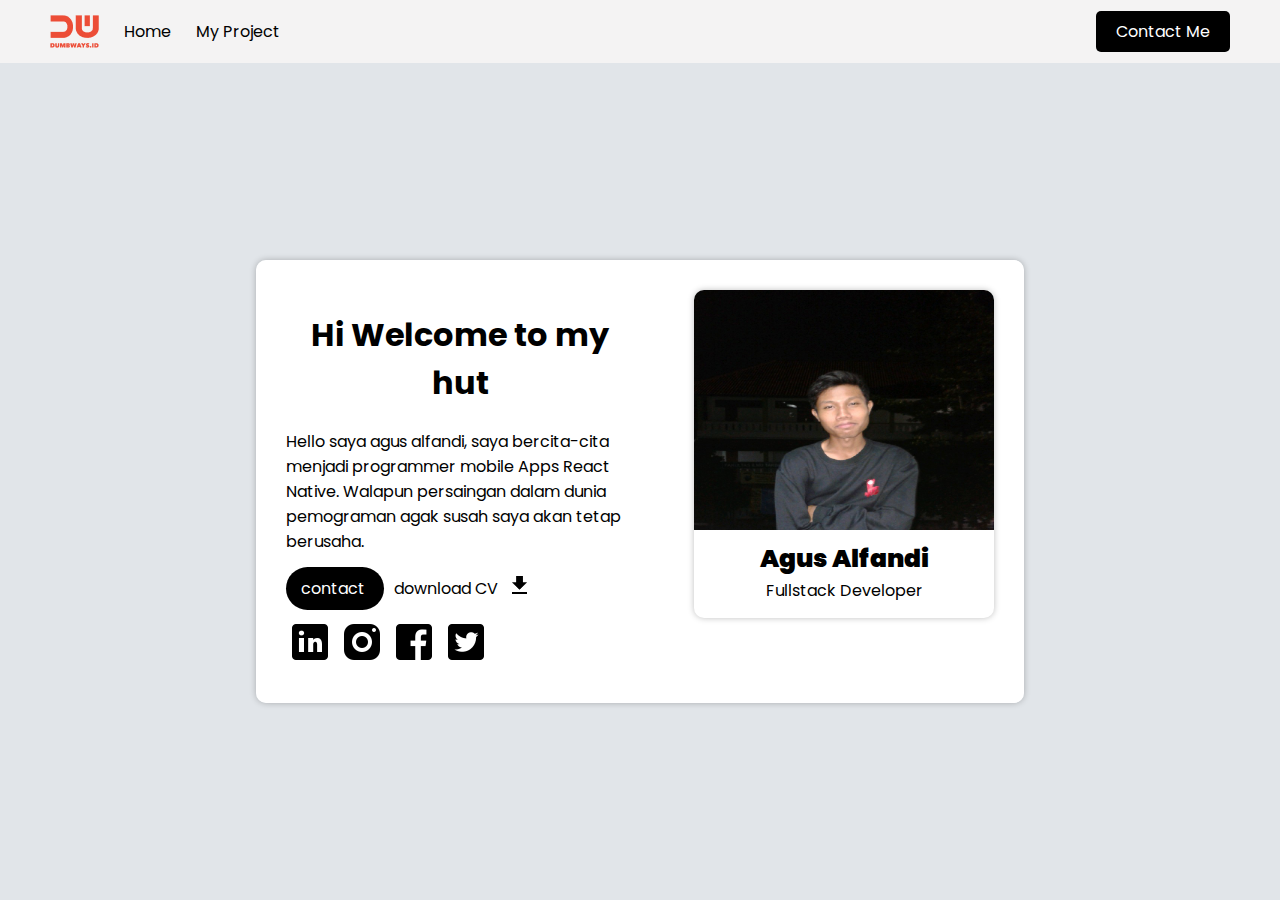
==== index2.html @ 6cd19648 "day6" ====
<html>

<head>
    <title>creating From, Navbar & Layout</title>
    <link rel="stylesheet" type="text/css" href="./Assets/style/style.css" />
</head>

<body>
    <nav>
        <div class="left-side">
            <img src="./Assets/img/logo.png" />
            <div>
                <a href="./index2.html"> Home </a>
                <a href="./index.html"> My Project </a>
            </div>
        </div>
        <div class="right-side">
            <a href="./Page/ContactMe.html"> Contact Me </a>
        </div>
    </nav>
    <div class="first-page">
        <div class="page1">
            <div class="left-side">
                <h1>Hi Welcome to my hut</h1>
                <p>Hello saya agus alfandi, saya bercita-cita menjadi programmer
                    mobile Apps React Native. Walapun persaingan dalam dunia pemograman
                    agak susah saya akan tetap berusaha.</p>
                <div class="cv">
                    <a class="kontak" href="https://api.whatsapp.com/send?phone=6289696086192" target="_blank">
                        contact
                    </a>
                    <label>download CV</label>
                    <a target="_blank"
                        href="https://drive.google.com/file/d/1dY8FssRQ0tC04hlYDdock-RTyet_rmoO/view?usp=sharing"
                        download>
                        <img src="./Assets/img/Vector.png" style="padding-left: 10px; width: 15px; height: 15x" />
                    </a>
                </div>
                <div class="pic">
                    <a target="_blank" href="https://www.linkedin.com/in/agus-alfandi-976739230/">
                        <img src="./Assets/img/linkedin.png">
                    </a>
                    <a target="_blank" href="https://www.instagram.com/agozalfandi/">
                        <img src="./Assets/img/instagram.png">
                    </a>
                    <a target="_blank" href="https://www.facebook.com/home.php">
                        <img src="./Assets/img/facebook.png">
                    </a>
                    <a target="_blank" href="https://twitter.com/agusAl__">
                        <img src="./Assets/img/twitter.png">
                    </a>
                </div>
            </div>
            <div class="right-side">
                <div class="profile">
                    <img src="./Assets/img/gue.jpg"
                        style=" padding-bottom: 10px; width: 300px; height: 240px; border-radius: 10px 10px 0px 0px">
                    <br>
                    <label id="agus">Agus Alfandi</label>
                    <br>
                    <label id="FullStack">Fullstack Developer</label>
                </div>
            </div>
        </div>
    </div>
</body>

</html>
<!-- <div>
        
    </div>
    <br>
    <div>
        <div class="contact">
            <Text style="color: white;">Contact</Text>
        </div>
        <br>
        <Text>download CV</Text>
            <a href="https://drive.google.com/file/d/1dY8FssRQ0tC04hlYDdock-RTyet_rmoO/view?usp=sharing" download>
                <img src="Assets/Vector.png" style="padding-left: 10px; width: 15px; height: 15x;">
            </a>
        <br>
        <br>
        <div style="padding-left: 40px;">
            <a href="https://www.linkedin.com/in/agus-alfandi-976739230/">
                <img src="Assets/linkedin.png">
            </a>
            <a href="https://www.instagram.com/agozalfandi/">
                <img src="Assets/instagram.png">
            </a>
            <a href="https://www.facebook.com/home.php">
                <img src="Assets/facebook.png">
            </a>
            <a href="https://twitter.com/agusAl__">
                <img src="Assets/twitter.png">
            </a>
        </div>
        <br>
        <div class="profile">
            <img src="Assets/gue.jpg" style=" padding-bottom: 10px; width: 300px; height: 300px; border-radius: 10px 10px 0px 0px"  >
            <br>
            <Text style="font-weight: bold; font-size: 20px;">Agus Alfandi</Text>
            <br>
            <Text>Fullstack Developer</Text>
        </div>
    </div> -->
---- Assets/style/style.css ----
@import url('https://fonts.googleapis.com/css2?family=Poppins:ital,wght@0,100;0,200;0,300;0,400;0,500;0,600;0,700;0,800;0,900;1,100;1,200;1,300;1,400;1,500;1,600;1,700;1,800;1,900&display=swap');

* {
    font-family: 'Poppins', sans-serif;
}

/* === Home === */
.first-page {
    display: flex;
    justify-content: center;
    align-items: center;
    height: 93vh;
    background-color: #e1e5e9;
}
.page1 {
    /* padding: 10px; */
    width: 60%; 
    display: flex;
    box-shadow: 0px 0px 6px #00000040;
    border-radius: 10px;
}
h1 {
    text-align: center;
}
.page1 .left-side {
    flex: 60%;
    padding: 30px;
    background-color: white;
    border-bottom-left-radius: 10px;
    border-top-left-radius: 10px;
}
.page1 .cv {
    padding-top: 6px;
    padding-bottom: 17px;
}
.cv .kontak {
    padding: 10px 15px;
    background-color: black;
    color: white;
    text-decoration: none;
    border-radius: 50px;
}
.cv label {
    padding-left: 10px;
}
.page1 .right-side {
    flex: 40%;
    background-color: white;
    padding: 30px;
    border-bottom-right-radius: 10px;
    border-top-right-radius: 10px;
    text-align: center;
}
.right-side .profile {
    box-shadow: 0px 0px 6px #00000040;
    width: 300px;
    border-radius: 10px;
    padding-bottom: 15px;
}
#agus {
    font-weight: 900;
    font-size: 25px;
}
/* === Nav Bar === */
nav {
    display: flex;
}
nav div {
    flex: 1;
    display: flex;
    height: 7vh;
    align-items: center;

}
nav .left-side {
    background-color: #f4f3f3;
    padding-left: 50px;
}
nav .right-side {
    background-color: #f4f3f3;
    justify-content: end;
    padding-right: 50px;
}
nav .left-side a {
    text-decoration: none;
    color: black;
    padding-left: 25;
}
nav .left-side a:hover {
    text-decoration: none;
    color: rgb(116, 113, 113);
    padding-left: 25;
}
nav .right-side a {
    text-decoration: none;
    color: white;
    background-color: black;
    padding: 8px 20px;
    border-radius: 5px;
}

/* === Contact ===*/
.page{
    justify-content: center;
    align-items: center;
    height: 93vh;
    display: flex;
    background-color: #dce0e4;
}
body{
    margin: 0px;
}

/*====== From ====== */ 

.contact-me{
    width: 400px;
}
.contact-me div {
margin-bottom: 20px;
}
.contact-me div label {
    padding-bottom: 10px;
    padding-top: 10px;
    font-weight: bold;
}
.contact-me div input, select, textarea {
    width: 100%;
    padding: 5px;
    box-shadow: 0px 0px 6px #00000040;
    border-style: none;
    border-radius: 5px;
}
.contact-me button {
    margin-left: 330px;
    margin-top: 20px;
    border-style: none;
    border-radius: 50px;
    background-color: black;
    padding: 5px 15px;
}
.contact-me div textarea {
    height: 100px;
    width: 400px;
}
#submit {
    color: #dce0e4;   
}

/* == Project == */
.container {
    display: flex;
    height: 93vh;
    background-color: #e3e7eb;
    justify-content: center;

}
.container .from-container {
    display: flex;
}
form {
    display: block;
    width: 500px;
    height: 600px;
}
.container .form-container h4 {
    text-align: center;
    font-weight: 900px;
    font-size: 25px;
    padding-top: 20px;
}
h4 {
    margin: 0px ;
    padding: 0px ;
}
.container .form-container .project-input input {
    width: 97%;
    height: 38px;
    border-radius: 5px;
    margin-top: 2px;
    box-shadow: 3px 3px 5px rgb(212, 212, 212);
    border: 1px solid rgb(204, 204, 204);
}
.container .form-container .date-input {
    display: flex;
    margin-top: 15px;
}
.container .form-container .date-input div {
    flex: 50%;
}
.container .form-container .date-input input {
    width: 95%;
    height: 40px;
    border: none;
    border-radius: 5px;
    margin-top: 2px;
    box-shadow: 3px 3px 5px rgb(212, 212, 212);
    border: 1px solid rgb(204, 204, 204);
}
.container .form-container .desc-input {
    margin-top: 15px;
}
.container .form-container .desc-input textarea {
    resize: none;
    width: 97%;
    border-radius: 5px;
    margin-top: 2px;
    box-shadow: 3px 3px 5px rgb(212, 212, 212);
    border: 1px solid rgb(204, 204, 204);
}
.container .form-container .tech-input {
    display: flex;
    flex-direction: column;
    margin-top: 15px;
}
.container .form-container .tech-input .left-checkbox {
    /* width: 40px; */
    margin-top: 10px;
    color: #4d4d4d;;
}
.container .form-container .tech-input .right-checkbox {
    /* width: 40px; */
    margin-top: -49px;
    margin-left: 250px;
    color: #4d4d4d;;
}
.img {
    margin-top: 10px;
}
.img .input-choose {
    display: flex;
    align-items: center;
    justify-content: space-between;
    border: 1px solid rgb(204, 204, 204);
    width: 96%;
    height: 40px;
    margin-top: 5px;
    margin-bottom: 10px;
    background-color: white;
    border-radius: 5px;
    box-shadow: 3px 3px 5px rgb(212, 212, 212);
    padding-left: 5px;
}
.submit button {
    padding: 7px 40px;
    background-color: rgb(0, 0, 20);
    border-radius: 20px;
    font-weight: 800;
    margin-left: 70%;
    margin-top: 8px;
    margin-right: 16px;
    border: none;
    color: white;
}

/* == project list == */
.container-1 .title {
    margin-top: 50px;
    font-size: 25px;
    font-weight: 900;

}
h4 {
    text-align: center;
}
.project-list {
    width: 1030px;
    margin: 20px auto;
    display: flex;
    flex-wrap: wrap;
}
.project-list-item {
    margin: 20px;
    width: 300px;
    height: 520px;
    box-shadow: 0px 5px 20px rgb(216 216 216);
    border: 0.2px solid rgb(216, 216, 216);
    border-radius: 5px;
}
a {
    color: black;
    text-decoration: none;
}
.project-list-item .card-img {
    width:  280px;
    margin: 10px auto;
    height: 200px;
}
.project-list-item .card-img img {
    width: 280px;
    border-radius: 8px;
}
.project-list-item .card-title h3 {
    padding-left: 10px;
    margin-top: 90px;
    font-size: 14px;
}
.project-list-item .card-drs p {
    color: #585858a6;
    padding-left: 10px;
    margin-top: -10px;
}
.project-list-item .card-desc {
    margin-top: 10px;
    font-size: 12px;
    padding-left: 10px;
    text-align: justify;
    padding-right: 10px;
}
.project-list-item .card-icon img {
    width: 30px;
    padding-left: 10px;
    margin-top: 10px;
}
.project-list-item .card-btn {
    display: flex;
    justify-content: space-between;
    margin: 5px;
    margin-top: 10px;
}
.project-list-item .card-btn button {
    width: 140px;
    height: 25px;
    border-radius: 5px;
    border: none;
    color: white;
    background-color: rgb(0, 0, 20);
    font-weight: 500;
    font-size: 15px;
    margin: 2px;
}

/* == project detail == */
.page {
    display: flex;
    flex-direction: column;
    padding: 70px;
    height: auto;
}
.page .project-detail {
    display: flex;
    margin-top: 40px;
}
.img-detail {
    justify-content: flex-start;
}
.detail-info {
    width: 500px;
    margin-left: 110px;
}
.durasi-info div {
    display: flex;
    align-items: center;
    margin-top: 10px;
}
.date-info img {
    width: 25px;
    padding-right: 5px;
}
.date-info label {
    padding: 10px;
}
.clock {
    display: flex;
    align-items: center;
    margin-top: 10px;
}
.clock img {
    width: 25px;
    margin-right: 15px;
}
.tech-info {
    display: flex;
    margin-top: 20px;
    /* flex-direction: column; */
    /* width: -700px; */
    /* margin-right: 300px; */
}
.tech-info .left-info div{
    display: flex;
    /* align-items: center; */
    padding: 5px;
}
.left-info img {
    width: 25px;
    margin-right: 10px;
}
.right-info img {
    width: 25px;
    margin-right: 10px;
}
.tech-info .right-info div{
    display: flex;
    /* align-items: center; */
    padding: 5px;
}
.desc {
    margin-top: 60px;
}
.desc p {
    text-align: justify;
}
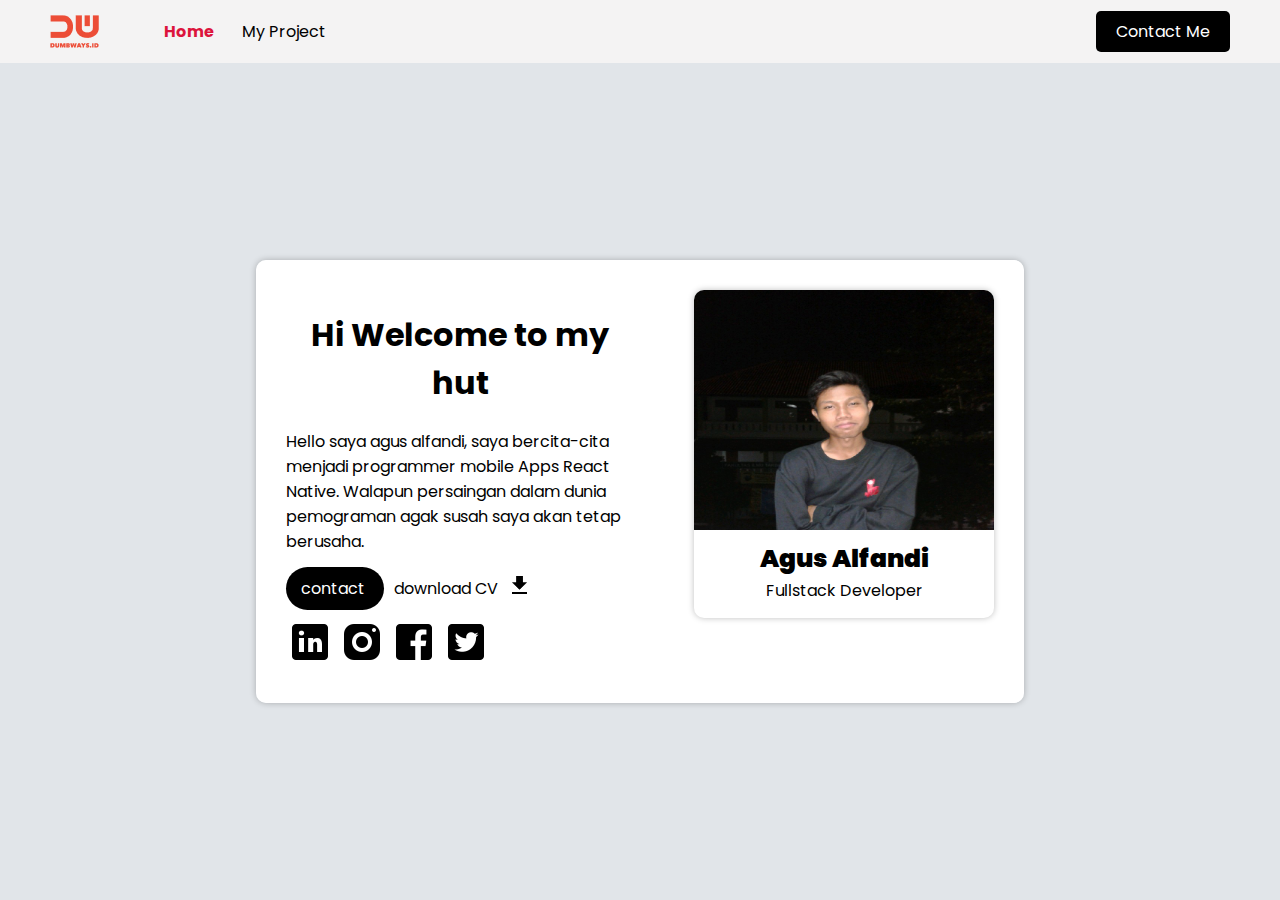
==== commit ed53f6a2: "day6" ====
--- a/index2.html
+++ b/index2.html
@@ -6,12 +6,18 @@
 </head>
 
 <body>
-    <nav>
+        <nav>
         <div class="left-side">
             <img src="./Assets/img/logo.png" />
             <div>
-                <a href="./index2.html"> Home </a>
-                <a href="./index.html"> My Project </a>
+                <ul>
+                    <li>
+                        <a class="active" href="./index2.html"> Home </a>
+                    </li>
+                    <li>
+                        <a  href="./index.html"> My Project </a>
+                    </li>
+                </ul>
             </div>
         </div>
         <div class="right-side">
--- a/Assets/style/style.css
+++ b/Assets/style/style.css
@@ -65,12 +65,26 @@
 nav {
     display: flex;
 }
+nav ul {
+    list-style-type: none;
+}
+nav ul li {
+    display: inline;
+}
+nav ul li a {
+    text-decoration: none;
+    color: black;
+    padding-left: 25
+}
+nav ul li a.active {
+    color: crimson;
+    font-weight: 700;
+}
 nav div {
     flex: 1;
     display: flex;
     height: 7vh;
     align-items: center;
-
 }
 nav .left-side {
     background-color: #f4f3f3;
@@ -80,11 +94,6 @@
     background-color: #f4f3f3;
     justify-content: end;
     padding-right: 50px;
-}
-nav .left-side a {
-    text-decoration: none;
-    color: black;
-    padding-left: 25;
 }
 nav .left-side a:hover {
     text-decoration: none;
@@ -270,12 +279,13 @@
     flex-wrap: wrap;
 }
 .project-list-item {
+    display: flex;
     margin: 20px;
     width: 300px;
-    height: 520px;
     box-shadow: 0px 5px 20px rgb(216 216 216);
     border: 0.2px solid rgb(216, 216, 216);
     border-radius: 5px;
+    flex-direction: column;
 }
 a {
     color: black;
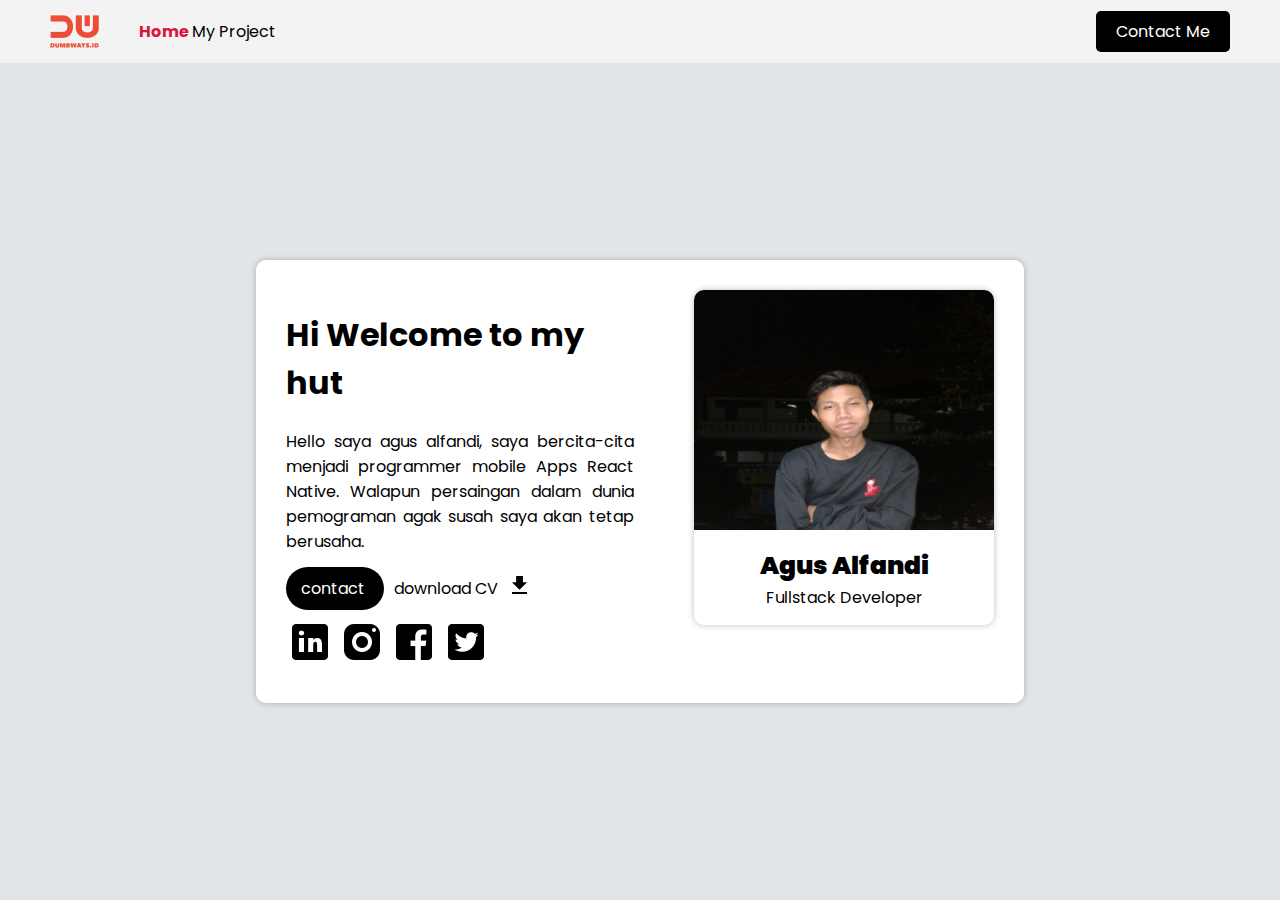
==== commit 64eb4e8b: "day6" ====
--- a/index2.html
+++ b/index2.html
@@ -1,12 +1,12 @@
+<!DOCTYPE html>
 <html>
-
 <head>
     <title>creating From, Navbar & Layout</title>
     <link rel="stylesheet" type="text/css" href="./Assets/style/style.css" />
 </head>
 
 <body>
-        <nav>
+     <nav>
         <div class="left-side">
             <img src="./Assets/img/logo.png" />
             <div>
--- a/Assets/style/style.css
+++ b/Assets/style/style.css
@@ -19,8 +19,8 @@
     box-shadow: 0px 0px 6px #00000040;
     border-radius: 10px;
 }
-h1 {
-    text-align: center;
+.page1 .left-side h1 {
+justify-content: flex-start;
 }
 .page1 .left-side {
     flex: 60%;
@@ -28,6 +28,9 @@
     background-color: white;
     border-bottom-left-radius: 10px;
     border-top-left-radius: 10px;
+}
+.page1 .left-side p {
+    text-align: justify;
 }
 .page1 .cv {
     padding-top: 6px;
@@ -108,7 +111,7 @@
     border-radius: 5px;
 }
 
-/* === Contact ===*/
+/* === Form Contact ===*/
 .page{
     justify-content: center;
     align-items: center;
@@ -116,41 +119,56 @@
     display: flex;
     background-color: #dce0e4;
 }
+.page .contact-me h1 {
+    margin-bottom: 10px;
+    font-size: 25px;
+    text-align: center;
+} 
 body{
     margin: 0px;
 }
-
-/*====== From ====== */ 
-
 .contact-me{
-    width: 400px;
+    margin-top: -68px;
+    width: 471px;
+    height: 600px;
 }
 .contact-me div {
 margin-bottom: 20px;
 }
 .contact-me div label {
     padding-bottom: 10px;
-    padding-top: 10px;
-    font-weight: bold;
+    /* padding-top: 10px; */
 }
 .contact-me div input, select, textarea {
     width: 100%;
     padding: 5px;
-    box-shadow: 0px 0px 6px #00000040;
+    box-shadow: 3px 3px 5px rgb(212, 212, 212);
+    border: 1px solid rgb(204, 204, 204);
+    border-radius: 5px;
+}
+.contact-me div input {
+    width: 100%;
+    padding: 5px;
+    box-shadow: 3px 3px 5px rgb(212, 212, 212);
+    border-radius: 5px;
+}
+.contact-me button {
+    margin-left: 340px;
+    /* margin-top: 10px; */
     border-style: none;
-    border-radius: 5px;
-}
-.contact-me button {
-    margin-left: 330px;
-    margin-top: 20px;
-    border-style: none;
-    border-radius: 50px;
-    background-color: black;
-    padding: 5px 15px;
+    padding: 7px 40px;
+    background-color: rgb(0, 0, 20);
+    border-radius: 20px;
+    font-weight: 800;
+    transition: 0.5s;
+}
+.contact-me button:hover {
+    background-color: rgb(133, 133, 133);
 }
 .contact-me div textarea {
     height: 100px;
-    width: 400px;
+    width: 471px;
+    resize: none;
 }
 #submit {
     color: #dce0e4;   
@@ -260,14 +278,21 @@
     margin-right: 16px;
     border: none;
     color: white;
+    transition: 0.5s;
+}
+.submit button:hover {
+    background-color: rgb(133, 133, 133);
 }
 
 /* == project list == */
+.container-1 {
+    background-color: #f7f7f7;
+    height: 100vh;
+}
 .container-1 .title {
-    margin-top: 50px;
+    padding-top: 20px;
     font-size: 25px;
     font-weight: 900;
-
 }
 h4 {
     text-align: center;
@@ -279,13 +304,13 @@
     flex-wrap: wrap;
 }
 .project-list-item {
-    display: flex;
     margin: 20px;
     width: 300px;
+    height: 430px;
     box-shadow: 0px 5px 20px rgb(216 216 216);
     border: 0.2px solid rgb(216, 216, 216);
-    border-radius: 5px;
-    flex-direction: column;
+    cursor: pointer;
+    border-radius: 8px;
 }
 a {
     color: black;
@@ -299,11 +324,13 @@
 .project-list-item .card-img img {
     width: 280px;
     border-radius: 8px;
+    height: 198px;
 }
 .project-list-item .card-title h3 {
     padding-left: 10px;
-    margin-top: 90px;
     font-size: 14px;
+    width: 280px;
+    margin-top: -8;
 }
 .project-list-item .card-drs p {
     color: #585858a6;
@@ -311,11 +338,15 @@
     margin-top: -10px;
 }
 .project-list-item .card-desc {
-    margin-top: 10px;
+    margin-top: -10px;
     font-size: 12px;
     padding-left: 10px;
+    padding-right: 10px;
     text-align: justify;
-    padding-right: 10px;
+    display: block;
+    overflow: hidden;
+    text-overflow: ellipsis;
+    height: 70px;
 }
 .project-list-item .card-icon img {
     width: 30px;
